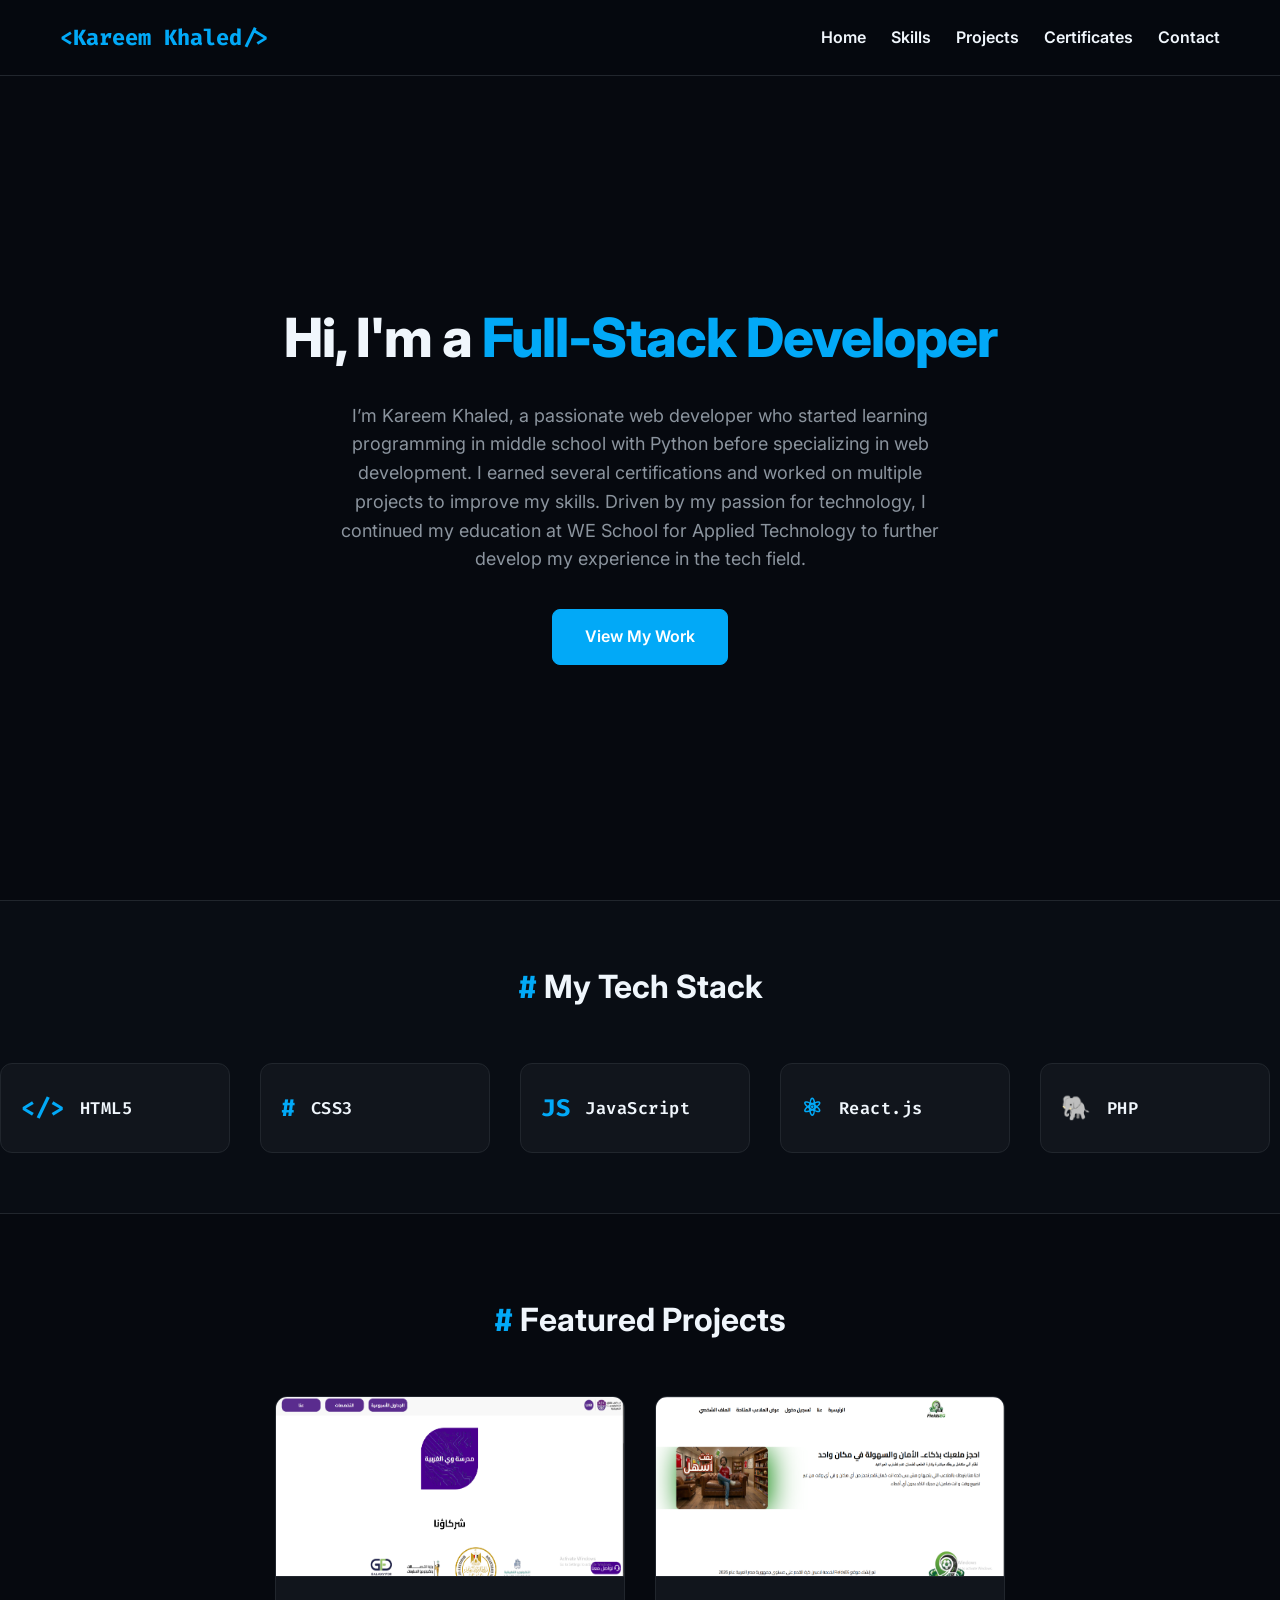
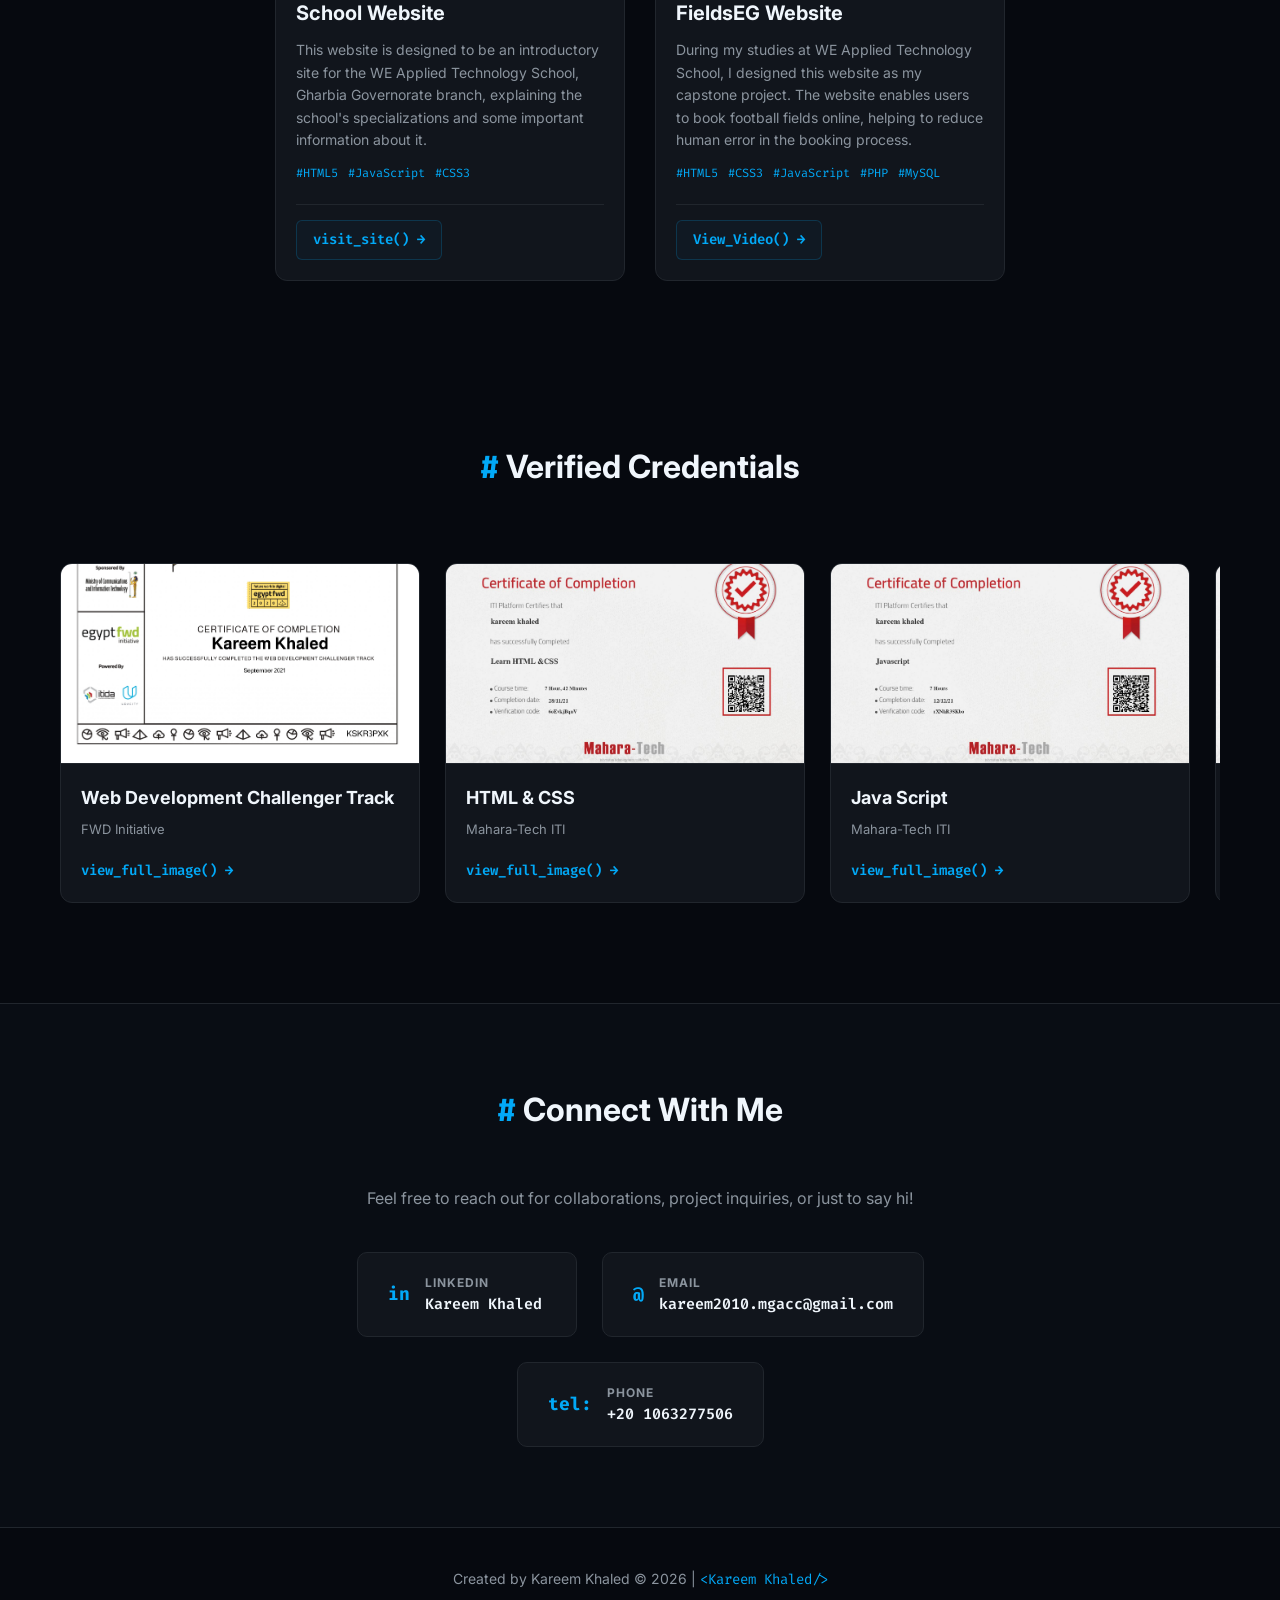
==== index.html @ 224f0266 "Add files via upload" ====
<!DOCTYPE html>
<html lang="en">

<head>
    <meta charset="UTF-8">
    <meta name="viewport" content="width=device-width, initial-scale=1.0">
    <title>Kareem Khaled</title>
    <link rel="icon" href="assests/logo.png" type="image/x-icon">
    <link rel="stylesheet" href="style.css">
</head>

<body>

    <header>
        <nav class="nav-container">
            <div class="logo">&lt;Kareem Khaled/&gt;</div>

            <button class="menu-toggle" id="mobile-menu" aria-label="Toggle navigation">
                <span class="bar"></span>
                <span class="bar"></span>
                <span class="bar"></span>
            </button>

            <ul class="nav-links" id="nav-menu">
                <li><a href="#hero">Home</a></li>
                <li><a href="#skills">Skills</a></li>
                <li><a href="#projects">Projects</a></li>
                <li><a href="#certificates">Certificates</a></li>
                <li><a href="#contact">Contact</a></li>
            </ul>
        </nav>
    </header>

    <section class="hero" id="hero">
        <h1>Hi, I'm a <span>Full-Stack Developer</span></h1>
        <p>I’m Kareem Khaled, a passionate web developer who started learning programming in middle school with Python
            before specializing in web development. I earned several certifications and worked on multiple projects to
            improve my skills. Driven by my passion for technology, I continued my education at WE School for Applied
            Technology to further develop my experience in the tech field.
        </p>
        <a href="#projects" class="btn">View My Work</a>
    </section>

    <section id="skills">
        <h2 class="section-title"><span>#</span> My Tech Stack</h2>
        <div class="marquee-wrapper">
            <div class="marquee-content">
                <div class="marquee-group">
                    <div class="skill-card"><span class="skill-icon">&lt;/&gt;</span>HTML5</div>
                    <div class="skill-card"><span class="skill-icon">#</span>CSS3</div>
                    <div class="skill-card"><span class="skill-icon">JS</span>JavaScript</div>
                    <div class="skill-card"><span class="skill-icon">⚛</span>React.js</div>
                    <div class="skill-card"><span class="skill-icon">🐘</span>PHP</div>
                    <div class="skill-card"><span class="skill-icon">🐬</span>MySQL</div>
                    <div class="skill-card"><span class="skill-icon">git:</span>Git</div>
                    <div class="skill-card"><span class="skill-icon">B</span>Bootstrap</div>
                    <div class="skill-card"><span class="skill-icon">🍃</span>Tailwind</div>
                    <div class="skill-card"><span class="skill-icon">🐍</span>Python</div>
                </div>
                <div class="marquee-group" aria-hidden="true">
                    <div class="skill-card"><span class="skill-icon">&lt;/&gt;</span>HTML5</div>
                    <div class="skill-card"><span class="skill-icon">#</span>CSS3</div>
                    <div class="skill-card"><span class="skill-icon">JS</span>JavaScript</div>
                    <div class="skill-card"><span class="skill-icon">⚛</span>React.js</div>
                    <div class="skill-card"><span class="skill-icon">🐘</span>PHP</div>
                    <div class="skill-card"><span class="skill-icon">🐬</span>MySQL</div>
                    <div class="skill-card"><span class="skill-icon">git:</span>Git</div>
                    <div class="skill-card"><span class="skill-icon">B</span>Bootstrap</div>
                    <div class="skill-card"><span class="skill-icon">🍃</span>Tailwind</div>
                    <div class="skill-card"><span class="skill-icon">🐍</span>Python</div>
                </div>
            </div>
        </div>
    </section>

    <section class="projects-section" id="projects">
        <h2 class="section-title"><span>#</span> Featured Projects</h2>
        <div class="projects-grid">
            <div class="project-card">
                <img src="assests/we_project.png" alt="" class="project-img">
                <div class="project-info">
                    <h3>School Website</h3>
                    <p>This website is designed to be an introductory site for the WE Applied Technology School, Gharbia
                        Governorate branch, explaining the school's specializations and some important information about
                        it.</p>
                    <div class="project-tags">
                        <span>#HTML5</span> <span>#JavaScript</span> <span>#CSS3</span>
                    </div>
                    <div class="project-actions">
                        <a href="https://we-school-gharbia.vercel.app/" target="_blank" class="project-btn">visit_site()
                            &rarr;</a>
                    </div>
                </div>
            </div>

            <div class="project-card">
                <img src="assests/fieldsEG.png" alt="FieldsEG Project" class="project-img">
                <div class="project-info">
                    <h3>FieldsEG Website</h3>
                    <p>During my studies at WE Applied Technology School, I designed this website as my capstone
                        project. The website enables users to book football fields online, helping to reduce human error
                        in the booking process.</p>
                    <div class="project-tags">
                        <span>#HTML5</span> <span>#CSS3</span> <span>#JavaScript</span> <span>#PHP</span>
                        <span>#MySQL</span>
                    </div>
                    <div class="project-actions">
                        <a href="https://drive.google.com/file/d/1GjWl8vKLy3uWhYFFewg9N45ztYid8FUw/view?usp=drive_link"
                            target="_blank" class="project-btn">View_Video() &rarr;</a>
                    </div>
                </div>
            </div>


        </div>
    </section>

    <section class="certs-section" id="certificates">
        <h2 class="section-title"><span>#</span> Verified Credentials</h2>
        <div class="carousel-container">
            <div class="cert-card">
                <div class="cert-img-holder">
                    <img src="assests/certificates/fwd_pages-to-jpg-0001.jpg"
                        alt="Advanced Web Engineering Certificate">
                </div>
                <div class="cert-meta">
                    <div>
                        <h3>Web Development Challenger Track</h3>
                        <p class="cert-issuer">FWD Initiative</p>
                    </div>
                    <a href="https://drive.google.com/file/d/1PuTdPgGfKyoTbAY_mGh55RAPlkXH7C71/view?usp=drive_link" class="cert-link">view_full_image() &rarr;</a>
                </div>
            </div>

            <div class="cert-card">
                <div class="cert-img-holder">
                    <img src="assests/certificates/HTML_css_page-0001.jpg" alt="HTML & CSS Certificate">
                </div>
                <div class="cert-meta">
                    <div>
                        <h3>HTML & CSS</h3>
                        <p class="cert-issuer">Mahara-Tech ITI</p>
                    </div>
                    <a href="https://drive.google.com/file/d/1iIylvtn5De0LnUEgVUrQjhURoWXuTp2a/view?usp=drive_link" class="cert-link">view_full_image() &rarr;</a>
                </div>
            </div>

            <div class="cert-card">
                <div class="cert-img-holder">
                    <img src="assests/certificates/js_page-0001.jpg" alt="Java Script Certificate">
                </div>
                <div class="cert-meta">
                    <div>
                        <h3>Java Script</h3>
                        <p class="cert-issuer">Mahara-Tech ITI</p>
                    </div>
                    <a href="https://drive.google.com/file/d/1qFdNtaq6WpvFOunk-fMSRi0orErV77O9/view?usp=drive_link" class="cert-link">view_full_image() &rarr;</a>
                </div>
            </div>

            <div class="cert-card">
                <div class="cert-img-holder">
                    <img src="assests/certificates/php_mysql_pages-to-jpg-0001.jpg" alt="PHP & MySQL Certificate">
                </div>
                <div class="cert-meta">
                    <div>
                        <h3>PHP & MySQL</h3>
                        <p class="cert-issuer">Mahara-Tech ITI</p>
                    </div>
                    <a href="https://drive.google.com/file/d/1rNME3GmOa44Mm2POsr58mpH7WlHZKv70/view?usp=drive_link" class="cert-link">view_full_image() &rarr;</a>
                </div>
            </div>

            <div class="cert-card">
                <div class="cert-img-holder">
                    <img src="assests/certificates/DigitalLiteracy.jpeg" alt="Digital Literacy Certificate">
                </div>
                <div class="cert-meta">
                    <div>
                        <h3>Digital Literacy</h3>
                        <p class="cert-issuer">IBM SkillsBuild Program</p>
                    </div>
                    <a href="https://drive.google.com/file/d/1X1TDrEHCnupVg9yRValqCer5-NNpNTeJ/view?usp=drive_link" class="cert-link">view_full_image() &rarr;</a>
                </div>
            </div>

            <div class="cert-card">
                <div class="cert-img-holder">
                    <img src="assests/certificates/DataFundamentals.jpeg" alt="Data Fundamentals Certificate">
                </div>
                <div class="cert-meta">
                    <div>
                        <h3>Data Fundamentals</h3>
                        <p class="cert-issuer">IBM SkillsBuild Program</p>
                    </div>
                    <a href="https://drive.google.com/file/d/14DxaWT8OM98Y8P8eH2-4MotaHgMus69w/view?usp=drive_link" class="cert-link">view_full_image() &rarr;</a>
                </div>
            </div>

            <div class="cert-card">
                <div class="cert-img-holder">
                    <img src="assests/certificates/network_page-0001.jpg" alt="Computer Network Fundamentals Certificate">
                </div>
                <div class="cert-meta">
                    <div>
                        <h3>Computer Network Fundamentals</h3>
                        <p class="cert-issuer">Mahara-Tech ITI</p>
                    </div>
                    <a href="https://drive.google.com/file/d/1liUvQfXENIc5UcnsUGQbxy_2i58waMUB/view?usp=drive_link" class="cert-link">view_full_image() &rarr;</a>
                </div>
            </div>

            <div class="cert-card">
                <div class="cert-img-holder">
                    <img src="assests/certificates/Entrepreneurship.jfif" alt="Entrepreneurship Workshop Certificate">
                </div>
                <div class="cert-meta">
                    <div>
                        <h3>Entrepreneurship</h3>
                        <p class="cert-issuer">Creativa Innovation Hub</p>
                    </div>
                    <a href="https://drive.google.com/file/d/1vJ21-z2uwJSBN7o28C50iTeRBk5btB7D/view?usp=drive_link" class="cert-link">view_full_image() &rarr;</a>
                </div>
            </div>

            <div class="cert-card">
                <div class="cert-img-holder">
                    <img src="assests/certificates/PMIEF.jfif" alt="Project Management Certificate">
                </div>
                <div class="cert-meta">
                    <div>
                        <h3>Project Management</h3>
                        <p class="cert-issuer">PMIEF X Injaz Egypt</p>
                    </div>
                    <a href="https://drive.google.com/file/d/1YPQPRKVgvCAcNnFf6ihtGCsj2bgNMFAJ/view?usp=drive_link" class="cert-link">view_full_image() &rarr;</a>
                </div>
            </div>

            <div class="cert-card">
                <div class="cert-img-holder">
                    <img src="assests/certificates/maharat.jfif" alt="Digital Marketing Fundamentals Certificate">
                </div>
                <div class="cert-meta">
                    <div>
                        <h3>Digital Marketing Fundamentals</h3>
                        <p class="cert-issuer">Maharat Min Google</p>
                    </div>
                    <a href="https://drive.google.com/file/d/1zEv7_GCmU4XoaIHQ-fXp7gqLHorg-beK/view?usp=drive_link" class="cert-link">view_full_image() &rarr;</a>
                </div>
            </div>

            <div class="cert-card">
                <div class="cert-img-holder">
                    <img src="assests/certificates/presentationskills.jpg" alt="Presentation Skills Workshop Certificate">
                </div>
                <div class="cert-meta">
                    <div>
                        <h3>Presentation Skills</h3>
                        <p class="cert-issuer">Creativa Innovation Hub</p>
                    </div>
                    <a href="https://drive.google.com/file/d/16mCIhI7_SfRgnR2zBUVQUS_Fp-6GIu_P/view?usp=drive_link" class="cert-link">view_full_image() &rarr;</a>
                </div>
            </div>
        </div>
    </section>

    <section class="contact-section" id="contact">
        <div class="contact-container">
            <h2 class="section-title"><span>#</span> Connect With Me</h2>
            <p style="color: var(--text-muted);">Feel free to reach out for collaborations, project inquiries, or just
                to say hi!</p>

            <div class="contact-grid">
                <a href="https://linkedin.com/in/kareem2010" target="_blank" class="contact-item">
                    <div class="contact-icon">in</div>
                    <div class="contact-details">
                        <h4>LinkedIn</h4>
                        <p>Kareem Khaled</p>
                    </div>
                </a>
                <a href="mailto:kareem2010.mgacc@gmail.com" class="contact-item">
                    <div class="contact-icon">@</div>
                    <div class="contact-details">
                        <h4>Email</h4>
                        <p>kareem2010.mgacc@gmail.com</p>
                    </div>
                </a>
                <a href="tel:+201063277506" class="contact-item">
                    <div class="contact-icon">tel:</div>
                    <div class="contact-details">
                        <h4>Phone</h4>
                        <p>+20 1063277506</p>
                    </div>
                </a>
            </div>
        </div>
    </section>

    <footer>
        <p>Created by Kareem Khaled © 2026 | <span>&lt;Kareem Khaled/&gt;</span></p>
    </footer>


    <script src="script.js"></script>
</body>


</html>
---- style.css ----
@import url('https://fonts.googleapis.com/css2?family=Fira+Code:wght@400;600&family=Inter:wght@400;600;800&display=swap');

:root {
    --bg-deep: #06090f;
    --bg-card: #11151c;
    --text-main: #f0f6fc;
    --text-muted: #8b949e;
    --accent: #02a9f7;
    --border-color: #21262d;
    --font-sans: 'Inter', sans-serif;
    --font-code: 'Fira Code', monospace;
}

* {
    margin: 0;
    padding: 0;
    box-sizing: border-box;
    scroll-behavior: smooth;
}

body {
    background-color: var(--bg-deep);
    color: var(--text-main);
    font-family: var(--font-sans);
    line-height: 1.6;
    overflow-x: hidden;
}

a {
    color: inherit;
    text-decoration: none;
}

header {
    position: fixed;
    top: 0;
    left: 0;
    width: 100%;
    z-index: 1000;
    background-color: rgba(6, 9, 15, 0.85);
    backdrop-filter: blur(10px);
    border-bottom: 1px solid var(--border-color);
}

.nav-container {
    max-width: 1200px;
    margin: 0 auto;
    display: flex;
    align-items: center;
    justify-content: space-between;
    padding: 20px;
}

.logo {
    font-size: 22px;
    font-weight: 800;
    color: var(--accent);
    font-family: var(--font-code);
}

.nav-links {
    display: flex;
    list-style: none;
    gap: 25px;
}

.nav-links a {
    font-weight: 600;
    transition: 0.3s;
}

.nav-links a:hover {
    color: var(--accent);
}

.menu-toggle {
    display: none;
    width: 30px;
    height: 21px;
    background: transparent;
    border: none;
    cursor: pointer;
    flex-direction: column;
    justify-content: space-between;
    z-index: 1001;
}

.menu-toggle .bar {
    height: 3px;
    width: 100%;
    background-color: #fff;
    border-radius: 10px;
    transition: all 0.3s ease-in-out;
}

.hero {
    min-height: 100vh;
    display: flex;
    align-items: center;
    justify-content: center;
    flex-direction: column;
    text-align: center;
    padding: 100px 20px 40px 20px;
}

.hero-tag {
    font-size: 14px;
    color: var(--accent);
    font-family: var(--font-code);
    background: rgba(2, 169, 247, 0.1);
    padding: 6px 16px;
    border-radius: 20px;
    margin-bottom: 20px;
    border: 1px solid rgba(2, 169, 247, 0.2);
}

.hero h1 {
    font-size: 54px;
    font-weight: 800;
    margin-bottom: 20px;
    letter-spacing: -1px;
}

.hero h1 span {
    color: var(--accent);
}

.hero p {
    font-size: 18px;
    color: var(--text-muted);
    max-width: 600px;
    margin-bottom: 35px;
}

.btn {
    background-color: var(--accent);
    color: #fff;
    padding: 14px 32px;
    border-radius: 8px;
    font-weight: 600;
    border: 1px solid var(--accent);
    transition: 0.3s;
}

.btn:hover {
    background-color: transparent;
    color: var(--accent);
    box-shadow: 0 0 20px rgba(2, 169, 247, 0.4);
}

.section-title {
    font-size: 32px;
    text-align: center;
    margin-bottom: 50px;
}

.section-title span {
    color: var(--accent);
    font-family: var(--font-code);
}

#skills {
    padding: 60px 0;
    background-color: #090d14;
    border-top: 1px solid var(--border-color);
    border-bottom: 1px solid var(--border-color);
}

.marquee-wrapper {
    width: 100%;
    display: flex;
    overflow: hidden;
}

.marquee-content {
    display: flex;
    width: max-content;
    animation: seamlessLoop 25s linear infinite;
    gap: 0;
}

.marquee-group {
    display: flex;
    gap: 30px;
    padding-right: 30px;
    flex-shrink: 0;
}

.skill-card {
    display: flex;
    align-items: center;
    width: 230px;
    height: 90px;
    background-color: var(--bg-card);
    border: 1px solid var(--border-color);
    padding: 20px;
    border-radius: 12px;
    gap: 15px;
    font-family: var(--font-code);
    font-size: 17px;
    font-weight: 600;
    letter-spacing: 0.5px;
}

.skill-icon {
    font-size: 24px;
    color: var(--accent);
    font-weight: 900;
}

@keyframes seamlessLoop {
    0% { transform: translateX(0); }
    100% { transform: translateX(-50%); }
}

.marquee-wrapper:hover .marquee-content {
    animation-play-state: paused;
}

.projects-section {
    max-width: 1200px;
    margin: 0 auto;
    padding: 80px 20px;
}

.projects-grid {
    display: flex;
    flex-wrap: wrap;
    justify-content: center;
    gap: 30px;
}

.project-card {
    background-color: var(--bg-card);
    border: 1px solid var(--border-color);
    width: 350px;
    border-radius: 12px;
    overflow: hidden;
    transition: 0.3s;
}

.project-card:hover {
    transform: translateY(-5px);
    border-color: var(--accent);
}

.project-img {
    width: 100%;
    height: 180px;
    background: linear-gradient(45deg, #11151c, #21262d);
    display: flex;
    align-items: center;
    justify-content: center;
    color: var(--text-muted);
    font-family: var(--font-code);
    border-bottom: 1px solid var(--border-color);
}

.project-info {
    padding: 20px;
}

.project-info h3 {
    font-size: 20px;
    margin-bottom: 10px;
}

.project-info p {
    color: var(--text-muted);
    font-size: 14px;
    height: 110px;
    margin-bottom: 15px;
    overflow: hidden;
}

.project-tags {
    display: flex;
    gap: 10px;
    font-size: 12px;
    color: var(--accent);
    font-family: var(--font-code);
}

.project-actions {
    margin-top: 20px;
    padding-top: 15px;
    border-top: 1px solid var(--border-color);
    display: flex;
    justify-content: flex-start;
}

.project-btn {
    font-size: 14px;
    color: var(--accent);
    font-weight: 600;
    padding: 8px 16px;
    background-color: rgba(2, 169, 247, 0.03);
    border: 1px solid rgba(2, 169, 247, 0.2);
    border-radius: 6px;
    font-family: var(--font-code);
    transition: all 0.3s ease;
}

.project-btn:hover {
    background-color: var(--accent);
    color: #ffffff;
    border-color: var(--accent);
    box-shadow: 0 0 12px rgba(2, 169, 247, 0.3);
    transform: translateX(3px);
}

.certs-section {
    max-width: 1200px;
    margin: 0 auto;
    padding: 80px 20px;
    position: relative;
}

.carousel-container {
    display: flex;
    overflow-x: auto;
    overflow-y: hidden;
    scroll-snap-type: x mandatory;
    padding: 20px 0;
    gap: 25px;
    scrollbar-width: thin;
    scrollbar-color: var(--border-color) transparent;
}

.carousel-container::-webkit-scrollbar {
    height: 6px;
}

.carousel-container::-webkit-scrollbar-thumb {
    background: var(--border-color);
    border-radius: 10px;
}

.carousel-container::-webkit-scrollbar-thumb:hover {
    background: var(--accent);
}

.cert-card {
    background-color: var(--bg-card);
    border: 1px solid var(--border-color);
    width: 360px;
    min-width: 360px;
    border-radius: 12px;
    scroll-snap-align: start;
    display: flex;
    flex-direction: column;
    overflow: hidden;
    transition: 0.3s;
}

.cert-card:hover {
    border-color: var(--accent);
    box-shadow: 0 5px 15px rgba(2, 169, 247, 0.05);
}

.cert-img-holder {
    width: 100%;
    height: 200px;
    background-color: #090d14;
    border-bottom: 1px solid var(--border-color);
    overflow: hidden;
}

.cert-img-holder img {
    width: 100%;
    height: 100%;
    object-fit: cover;
    transition: transform 0.5s ease;
}

.cert-card:hover .cert-img-holder img {
    transform: scale(1.05);
}

.cert-meta {
    padding: 20px;
    display: flex;
    flex-direction: column;
    flex-grow: 1;
    justify-content: space-between;
}

.cert-badge {
    color: var(--accent);
    font-size: 11px;
    text-transform: uppercase;
    margin-bottom: 10px;
    display: block;
    font-family: var(--font-code);
}

.cert-meta h3 {
    font-size: 18px;
    margin-bottom: 6px;
}

.cert-issuer {
    color: var(--text-muted);
    font-size: 13px;
    margin-bottom: 20px;
}

.cert-link {
    font-size: 14px;
    color: var(--accent);
    display: inline-flex;
    align-items: center;
    font-weight: 600;
    gap: 8px;
    font-family: var(--font-code);
}

.cert-link:hover {
    text-decoration: underline;
}

.contact-section {
    background-color: #090d14;
    border-top: 1px solid var(--border-color);
    padding: 80px 20px;
    text-align: center;
}

.contact-container {
    max-width: 800px;
    margin: 0 auto;
}

.contact-grid {
    display: flex;
    flex-wrap: wrap;
    justify-content: center;
    gap: 25px;
    margin-top: 40px;
}

.contact-item {
    background-color: var(--bg-card);
    border: 1px solid var(--border-color);
    padding: 20px 30px;
    border-radius: 10px;
    display: flex;
    align-items: center;
    min-width: 220px;
    gap: 15px;
    transition: 0.3s;
}

.contact-item:hover {
    border-color: var(--accent);
    transform: translateY(-3px);
    box-shadow: 0 5px 15px rgba(2, 169, 247, 0.1);
}

.contact-icon {
    color: var(--accent);
    font-weight: bold;
    font-size: 18px;
    font-family: var(--font-code);
}

.contact-details h4 {
    font-size: 12px;
    color: var(--text-muted);
    text-transform: uppercase;
    letter-spacing: 1px;
    text-align: left;
}

.contact-details p {
    font-size: 15px;
    font-weight: 600;
    font-family: var(--font-code);
}

footer {
    text-align: center;
    padding: 40px 20px;
    border-top: 1px solid var(--border-color);
    color: var(--text-muted);
    font-size: 14px;
}

footer span {
    color: var(--accent);
    font-family: var(--font-code);
}

@media screen and (max-width: 768px) {
    .nav-container {
        display: flex;
        justify-content: space-between;
        align-items: center;
        width: 100%;
        position: relative;
    }

    .menu-toggle {
        display: flex;
    }

    .nav-links {
        display: flex; 
        position: fixed;
        right: -100%; 
        top: 0;
        flex-direction: column;
        background-color: #0b0f17; 
        width: 75%;
        height: 100vh;
        text-align: center;
        padding-top: 100px;
        border-left: 1px solid var(--border-color);
        box-shadow: -10px 0 30px rgba(0, 0, 0, 0.7);
        transition: right 0.4s cubic-bezier(0.16, 1, 0.3, 1); 
        z-index: 1000;
    }

    .nav-links.active {
        right: 0;
    }

    .nav-links li {
        margin: 25px 0;
        width: 100%;
    }

    .nav-links li a {
        font-size: 1.2rem;
        display: block;
        width: 100%;
        padding: 10px 0;
    }

    .menu-toggle.active .bar:nth-child(2) {
        opacity: 0;
    }
    
    .menu-toggle.active .bar:nth-child(1) {
        transform: translateY(9px) rotate(45deg);
    }
    
    .menu-toggle.active .bar:nth-child(3) {
        transform: translateY(-9px) rotate(-45deg);
    }

    .hero h1 {
        font-size: 36px;
    }

    .project-card {
        width: 100%;
    }

    .cert-card {
        width: 290px;
        min-width: 290px;
    }

    .contact-item {
        width: 100%;
    }

    .contact-details h4 {
        text-align: center;
    }
}
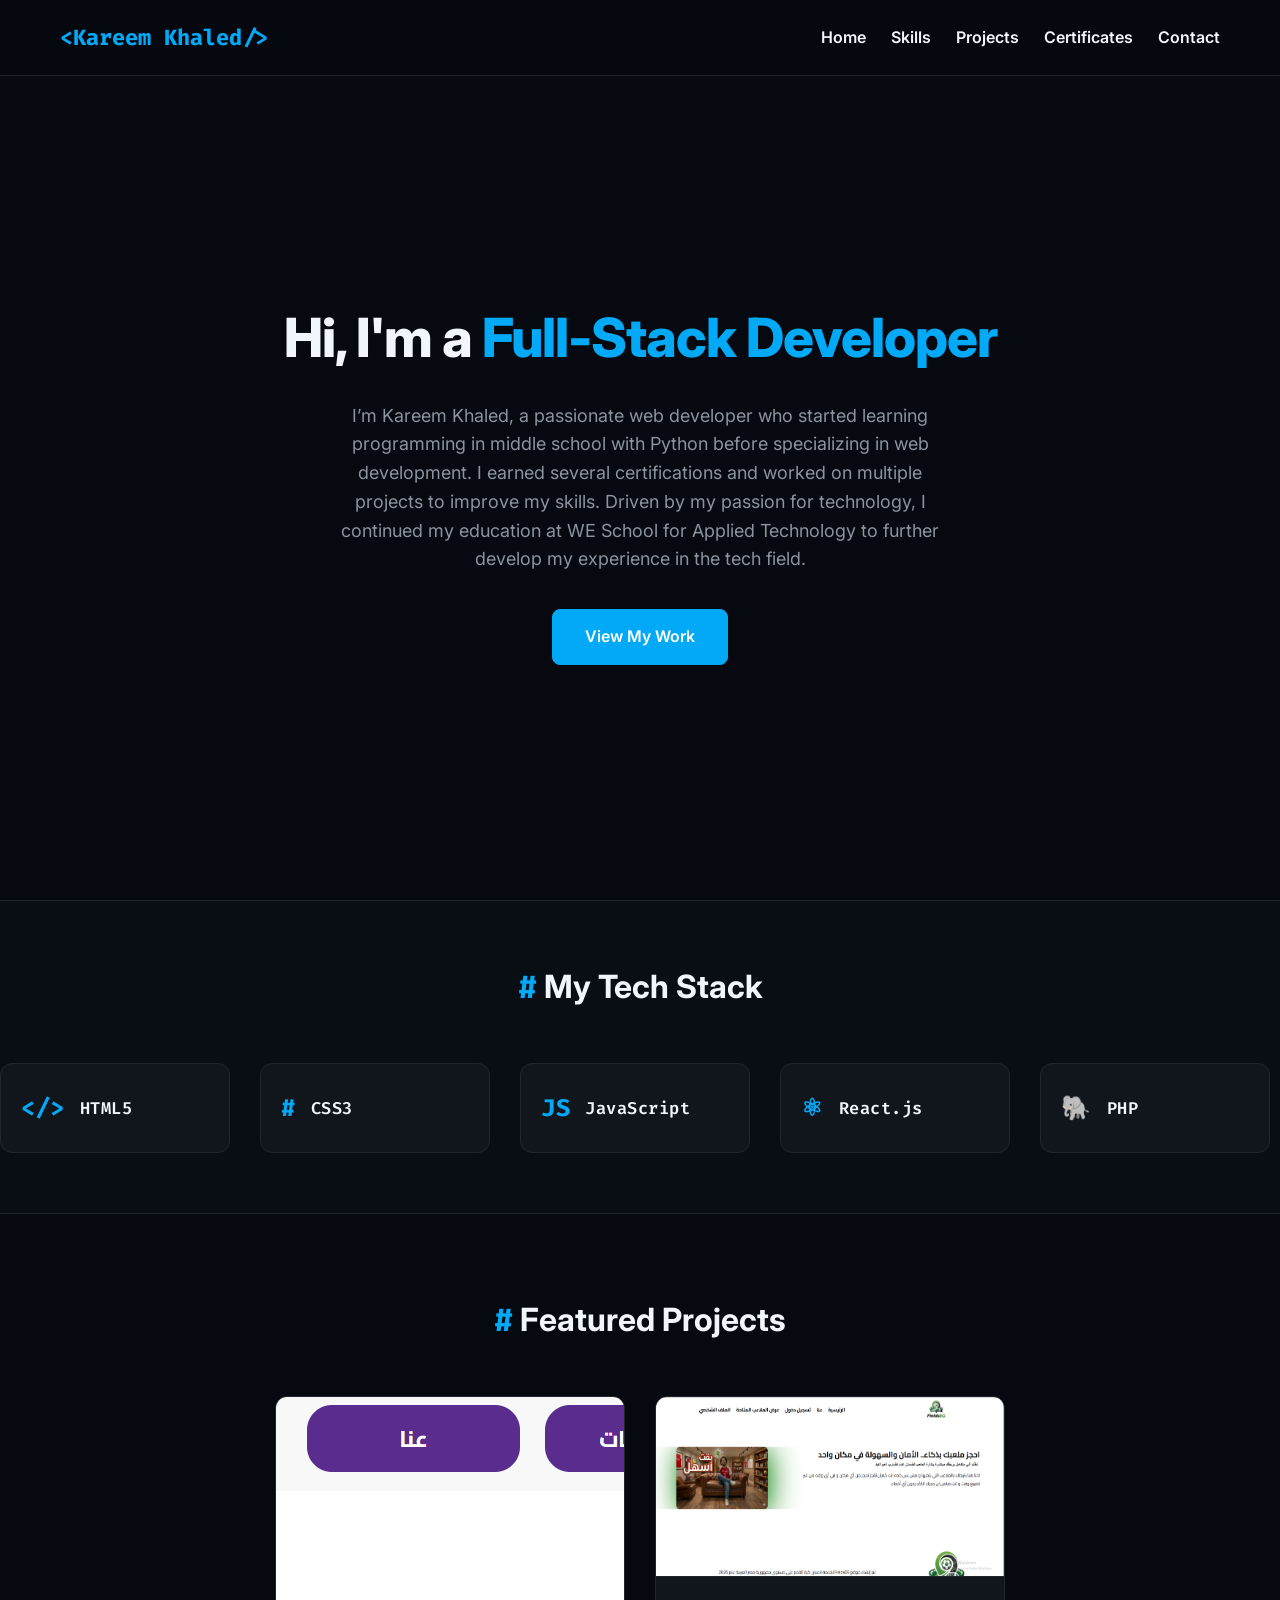
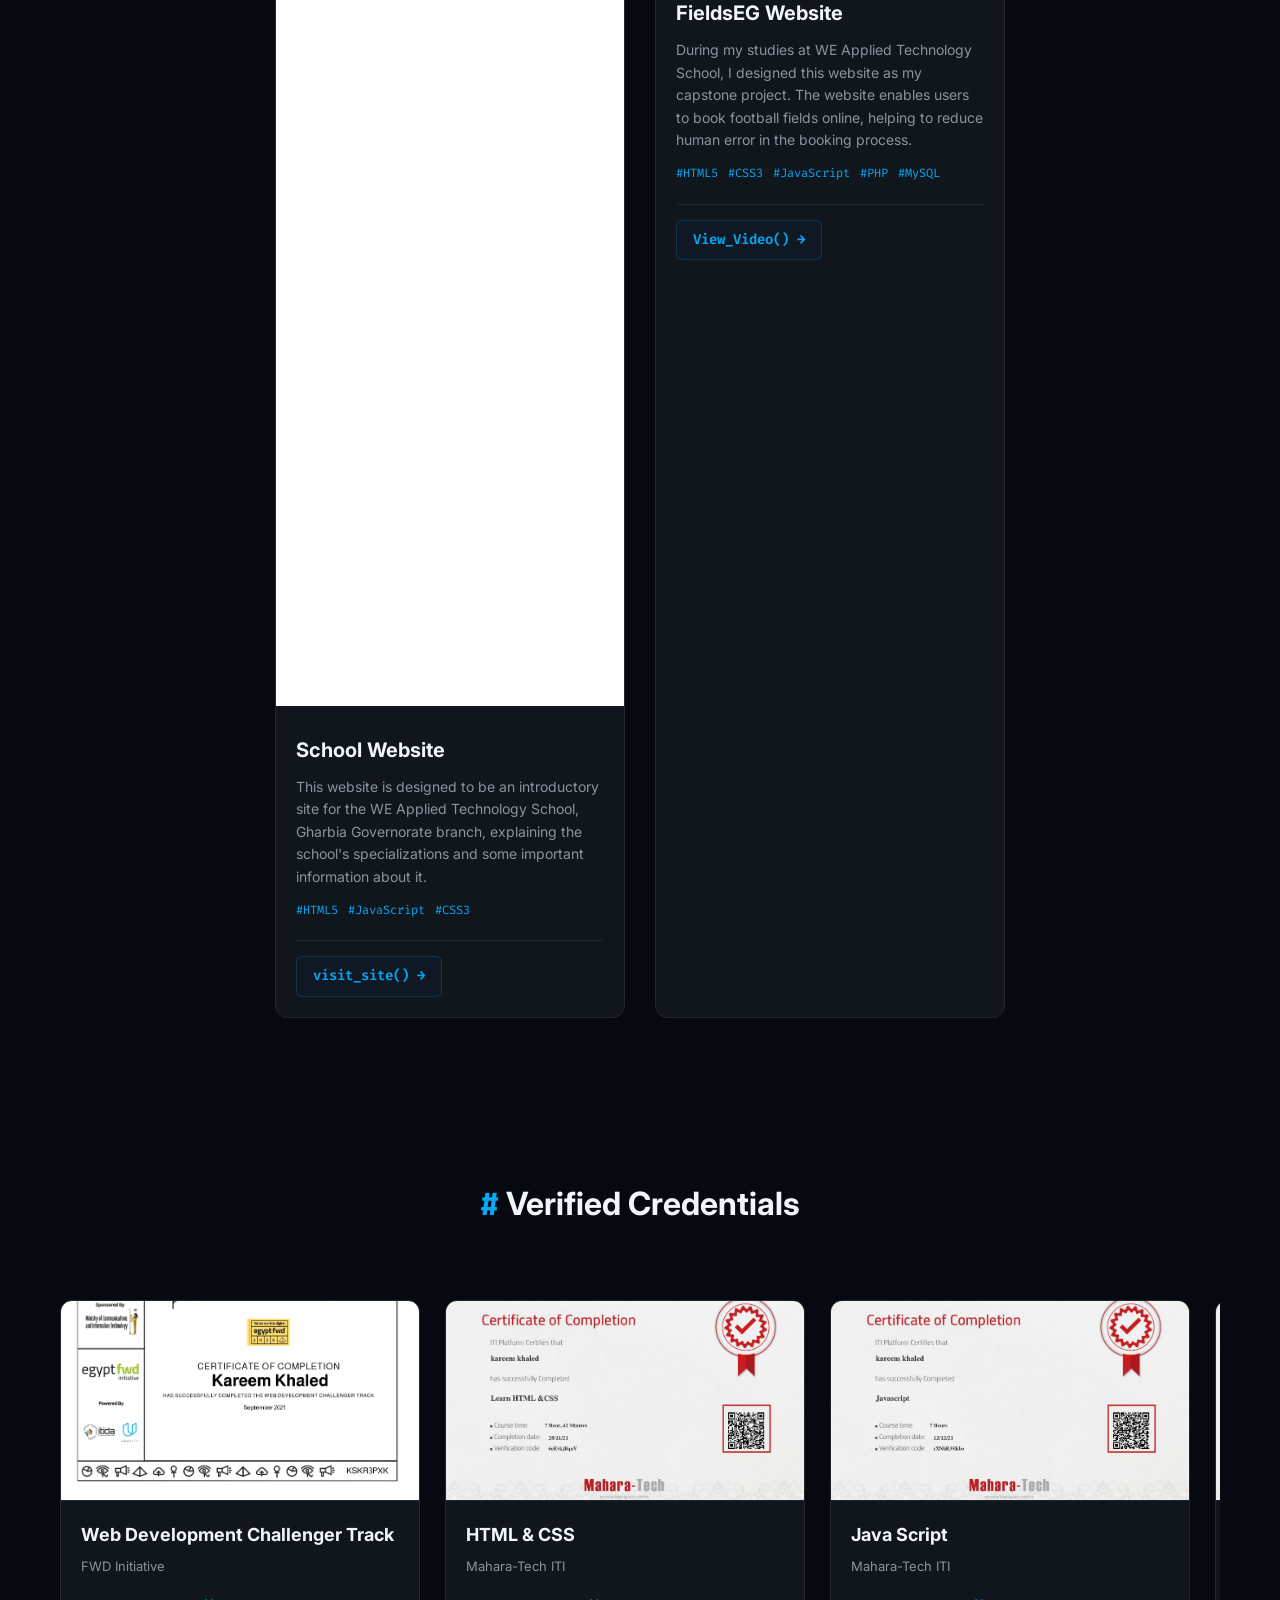
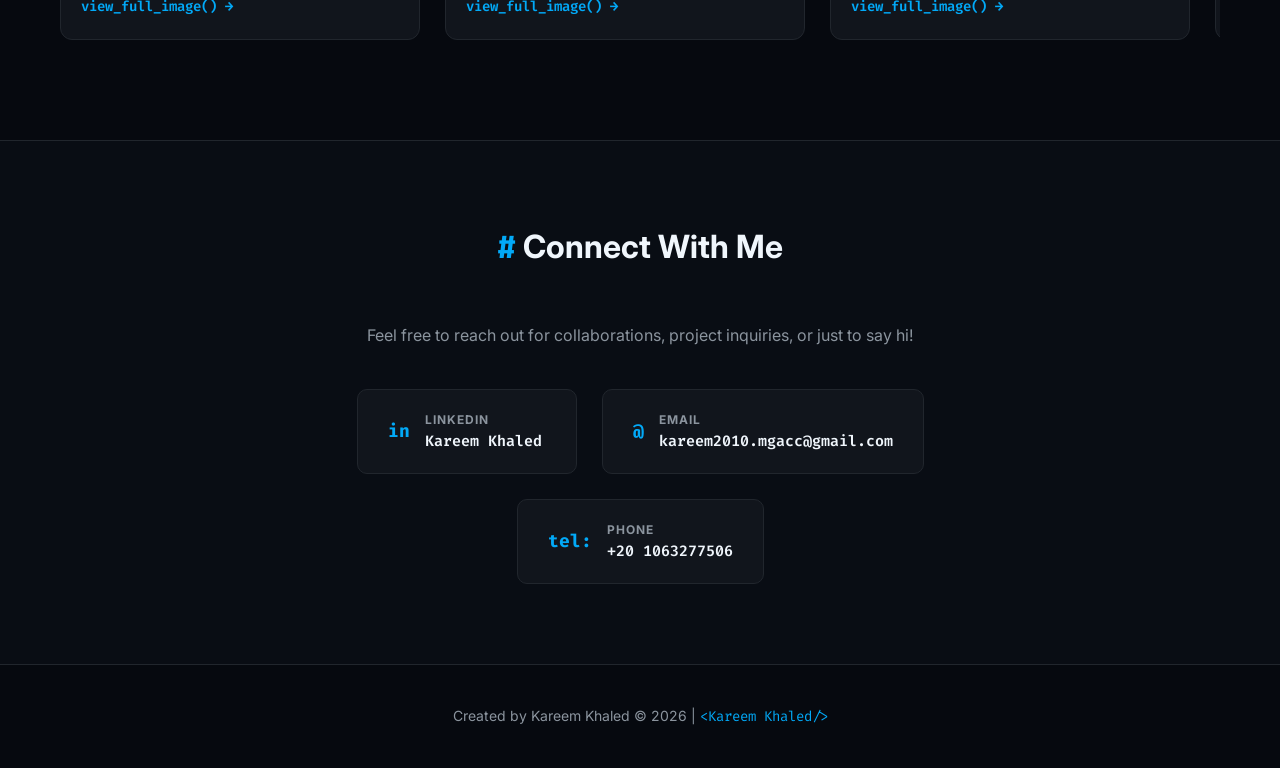
==== commit bc486b79: "Update index.html" ====
--- a/index.html
+++ b/index.html
@@ -4,6 +4,14 @@
 <head>
     <meta charset="UTF-8">
     <meta name="viewport" content="width=device-width, initial-scale=1.0">
+    <meta name="description" content="Turning Lines of Code into Digital Experiences. I'm Kareem, a Full-Stack Web Developer and Designer who bridges the gap between powerful backend logic and stunning frontend interfaces. Welcome to my space—where functionality meets creativity!">
+    <meta name="author" content="Kareem Khaled">
+    <meta property="og:title" content="Kareem Khaled Full-Stack Developer" />
+    <meta property="og:type" content="website" />
+    <meta property="og:url" content="https://kareemkhaled.vercel.app/" />
+    <meta property="og:image" content="https://drive.google.com/file/d/157Xer-3EQdsdg_2B9KmFetmEGG769p9R/view?usp=drive_link" />
+    <meta property="og:description" content="Turning Lines of Code into Digital Experiences. I'm Kareem, a Full-Stack Web Developer and Designer who bridges the gap between powerful backend logic and stunning frontend interfaces. Welcome to my space—where functionality meets creativity!" />
+    <meta property="og:site_name" content="Kareem Khaled" />
     <title>Kareem Khaled</title>
     <link rel="icon" href="assests/logo.png" type="image/x-icon">
     <link rel="stylesheet" href="style.css">
@@ -77,7 +85,7 @@
         <h2 class="section-title"><span>#</span> Featured Projects</h2>
         <div class="projects-grid">
             <div class="project-card">
-                <img src="assests/we_project.png" alt="" class="project-img">
+                <img src="assests/we_project.png" alt="" class="WE School Project">
                 <div class="project-info">
                     <h3>School Website</h3>
                     <p>This website is designed to be an introductory site for the WE Applied Technology School, Gharbia
@@ -305,4 +313,4 @@
 </body>
 
 
-</html>+</html>
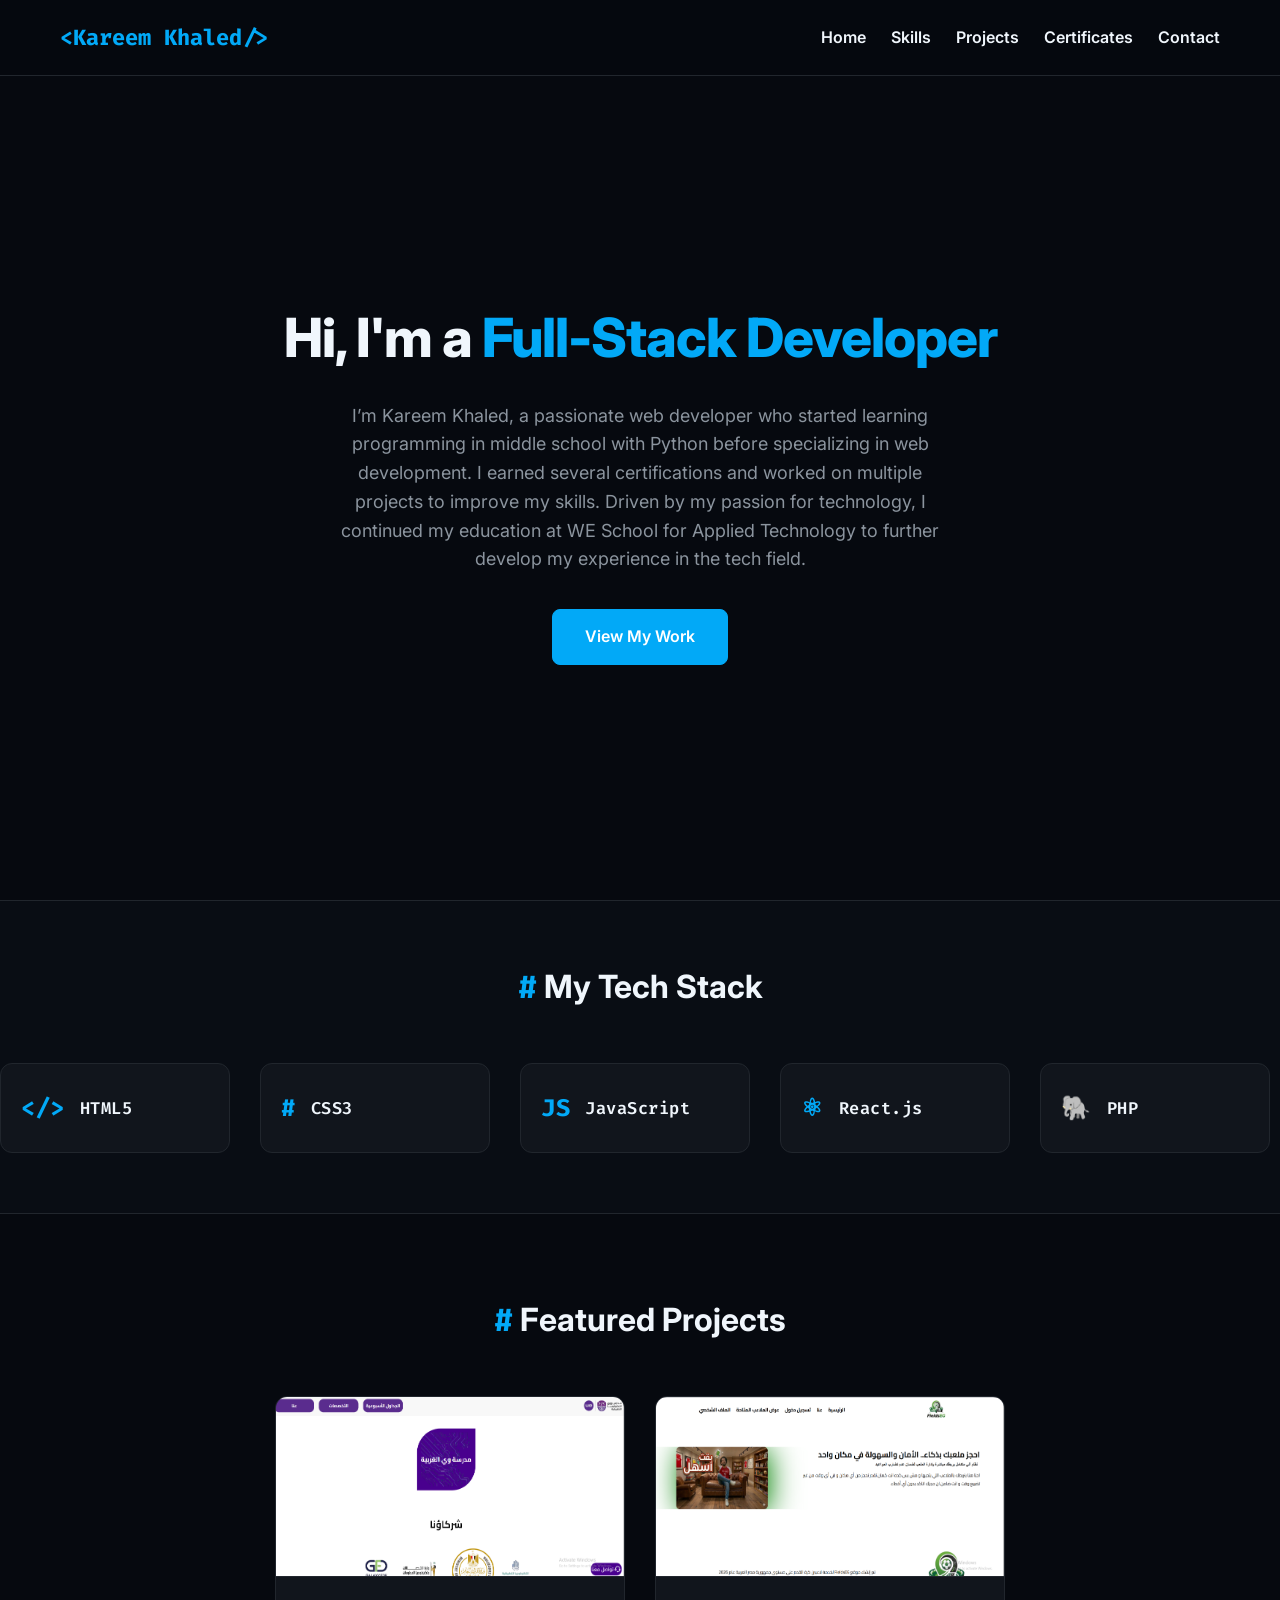
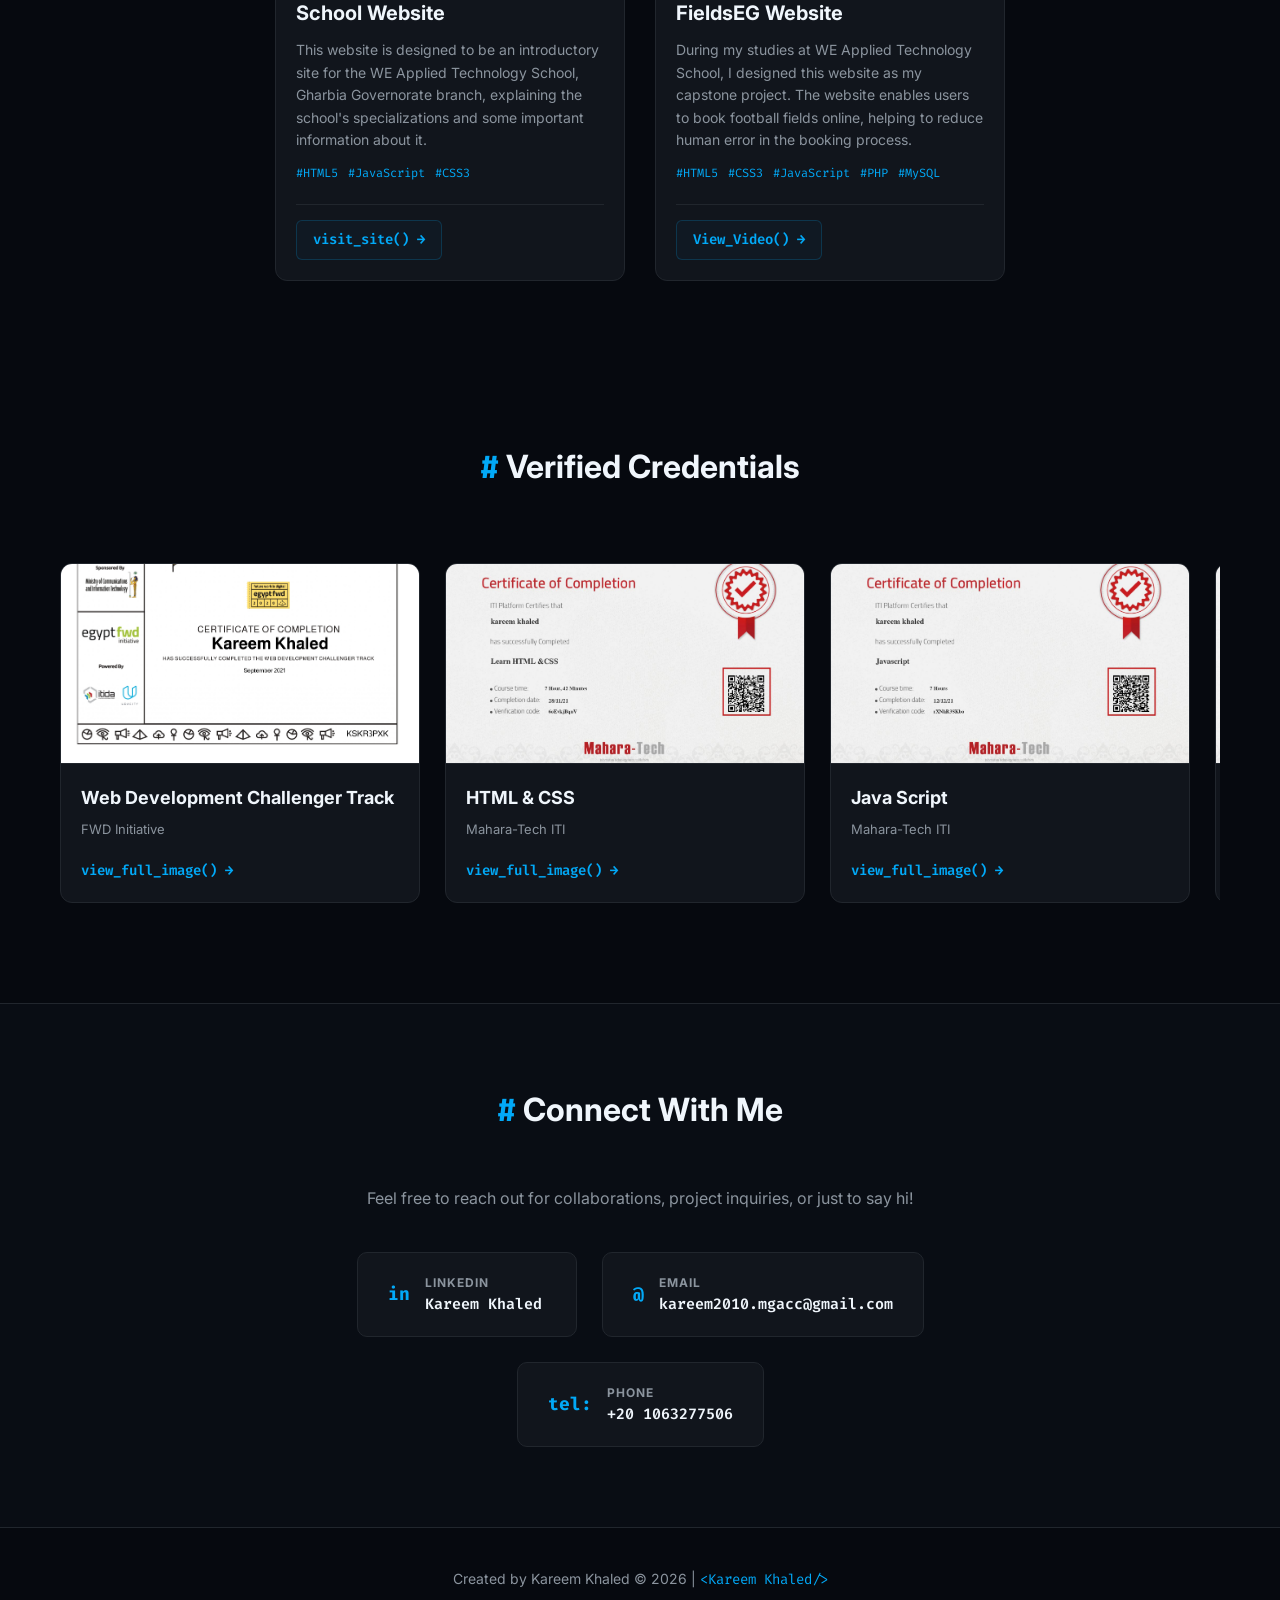
==== commit 47c43e8a: "Update index.html" ====
--- a/index.html
+++ b/index.html
@@ -9,7 +9,7 @@
     <meta property="og:title" content="Kareem Khaled Full-Stack Developer" />
     <meta property="og:type" content="website" />
     <meta property="og:url" content="https://kareemkhaled.vercel.app/" />
-    <meta property="og:image" content="https://drive.google.com/file/d/157Xer-3EQdsdg_2B9KmFetmEGG769p9R/view?usp=drive_link" />
+    <meta property="og:image" content="https://kareemkhaled.vercel.app/assests/ogIMG.jpg" />
     <meta property="og:description" content="Turning Lines of Code into Digital Experiences. I'm Kareem, a Full-Stack Web Developer and Designer who bridges the gap between powerful backend logic and stunning frontend interfaces. Welcome to my space—where functionality meets creativity!" />
     <meta property="og:site_name" content="Kareem Khaled" />
     <title>Kareem Khaled</title>
@@ -85,7 +85,7 @@
         <h2 class="section-title"><span>#</span> Featured Projects</h2>
         <div class="projects-grid">
             <div class="project-card">
-                <img src="assests/we_project.png" alt="" class="WE School Project">
+                <img src="assests/we_project.png" alt="WE School Project" class="project-img">
                 <div class="project-info">
                     <h3>School Website</h3>
                     <p>This website is designed to be an introductory site for the WE Applied Technology School, Gharbia
